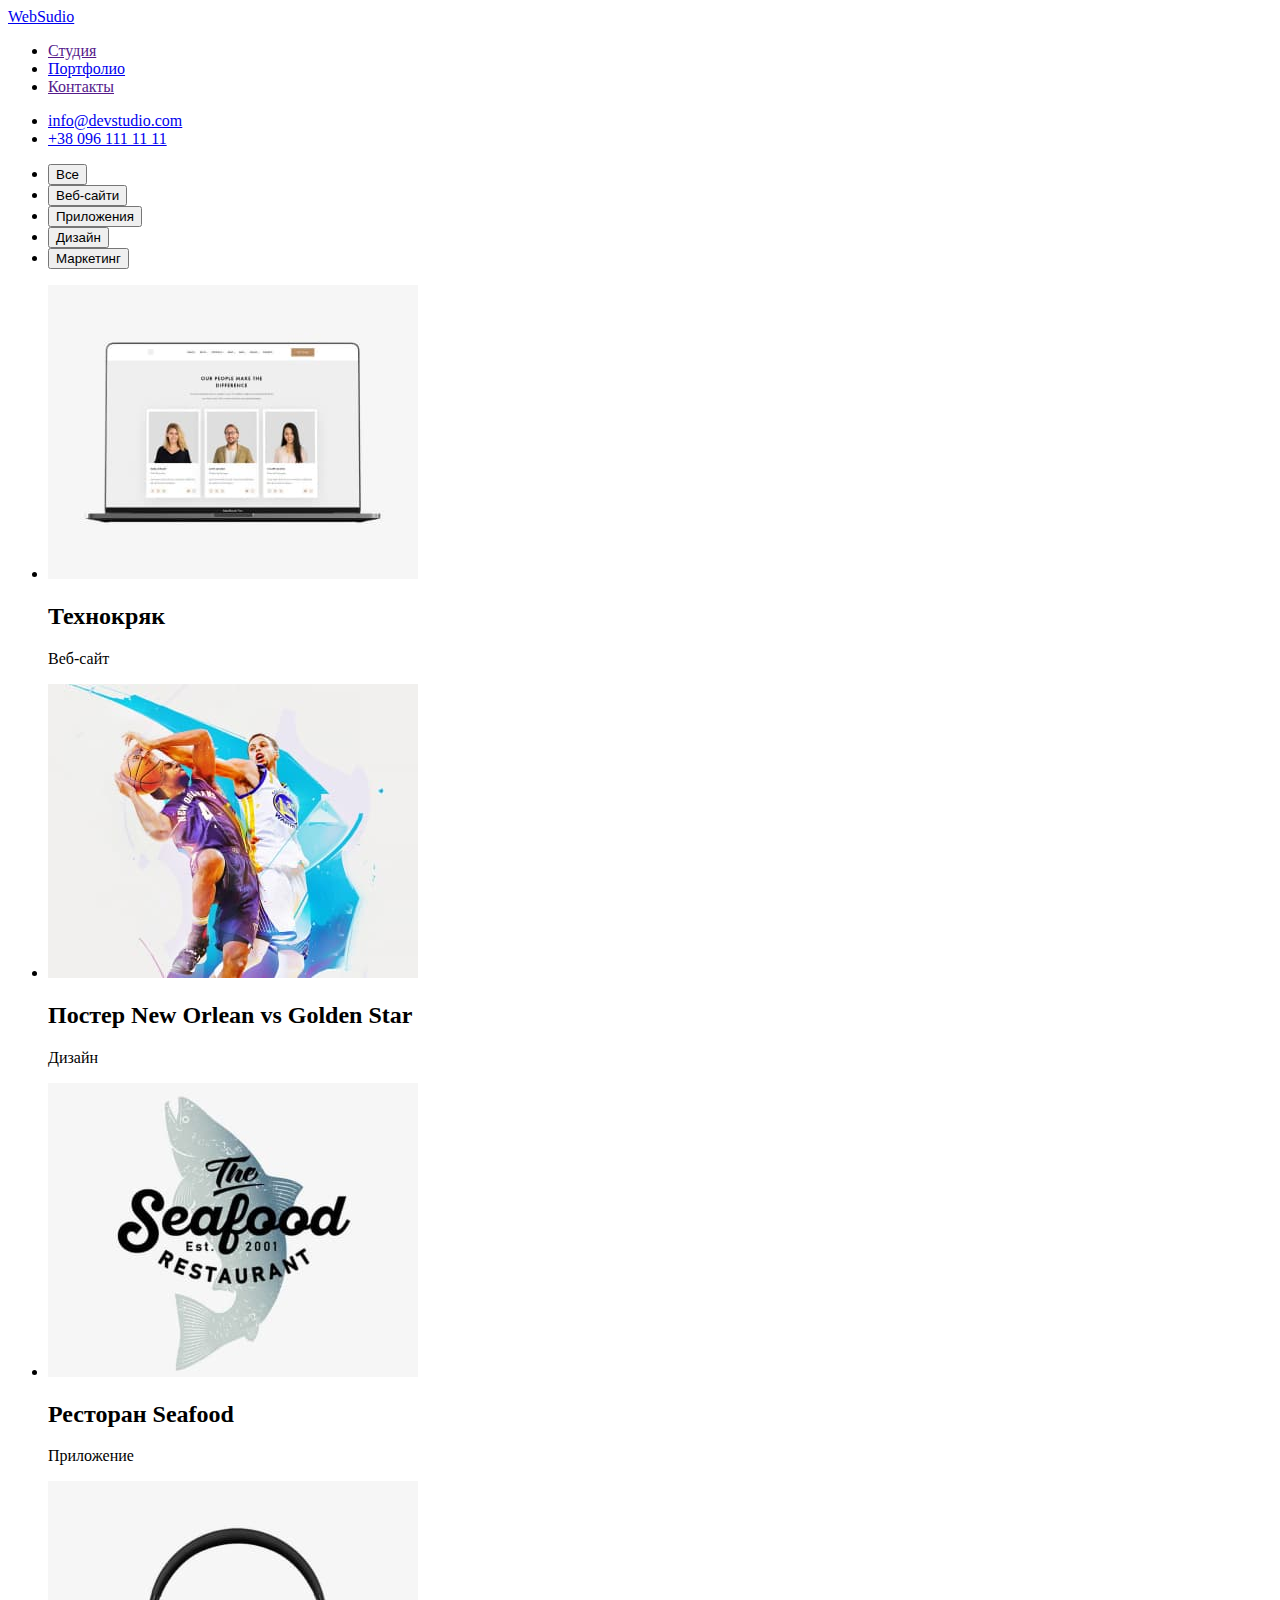
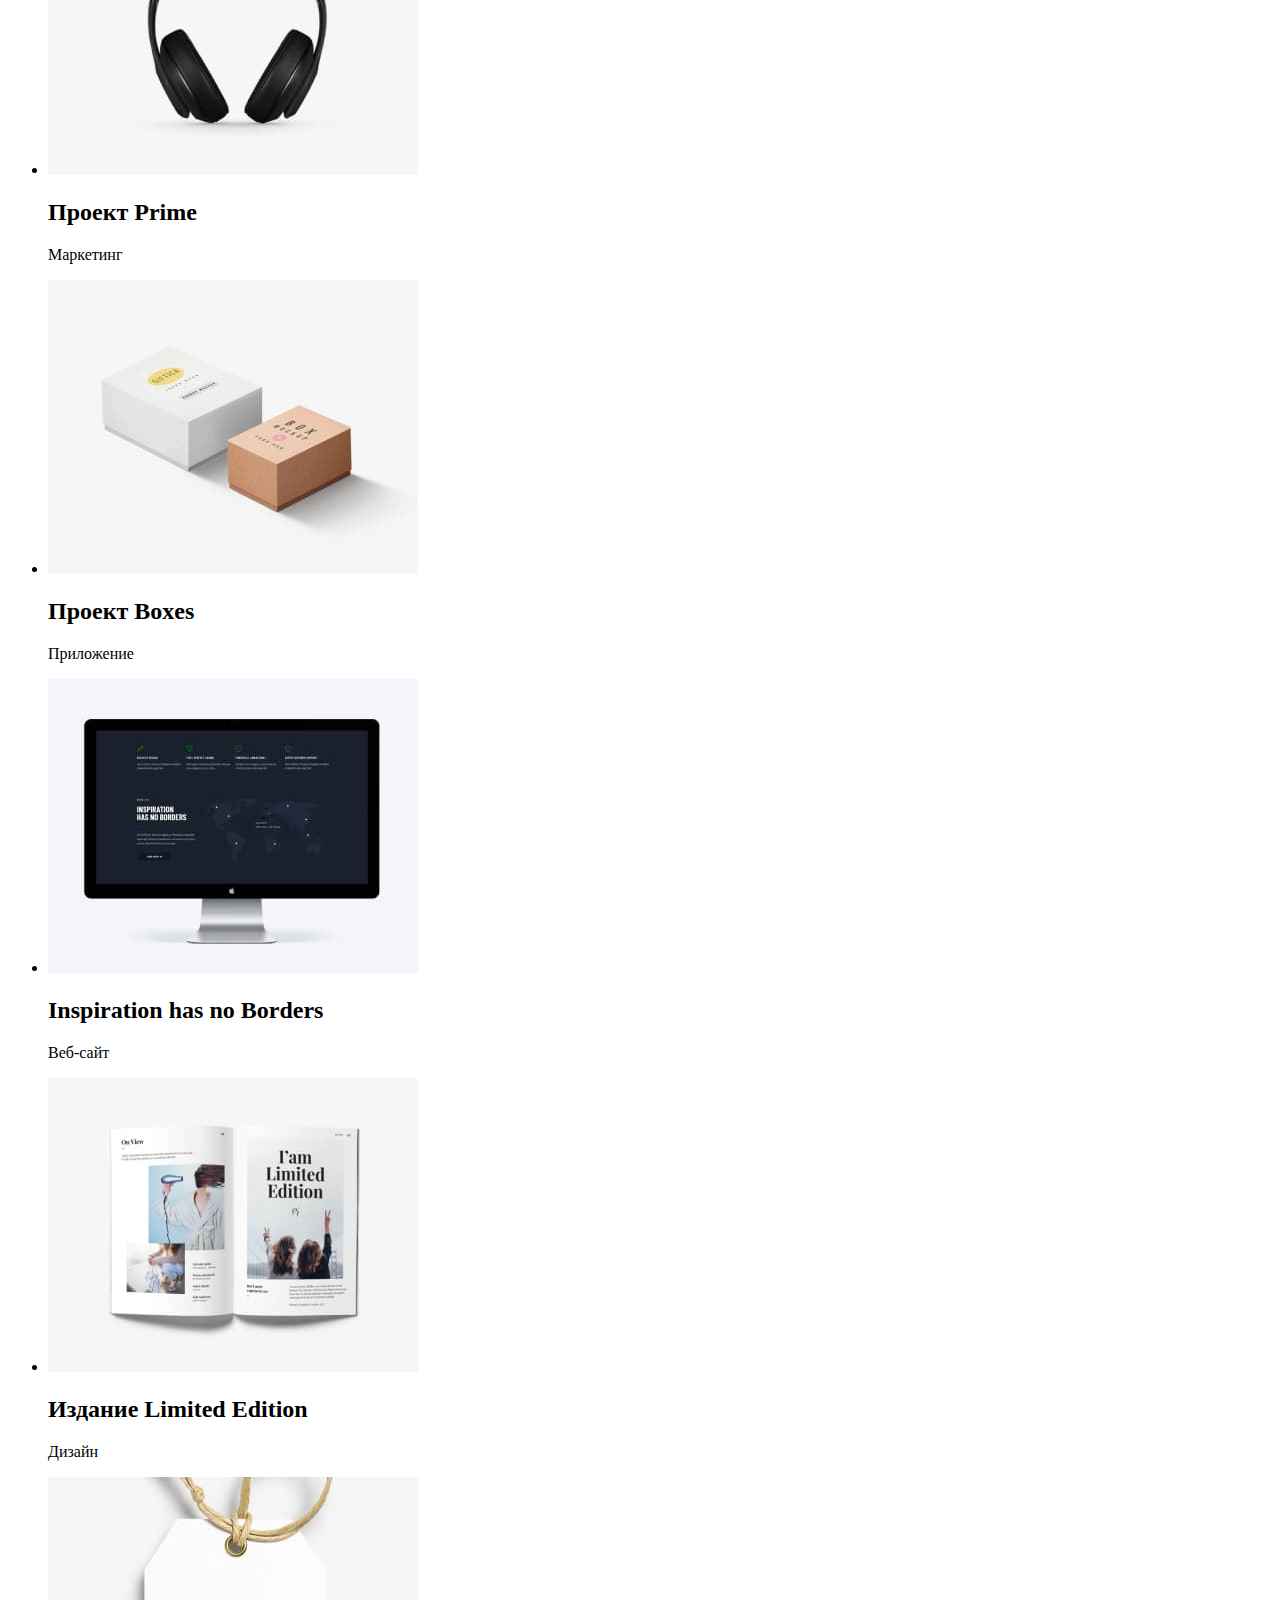
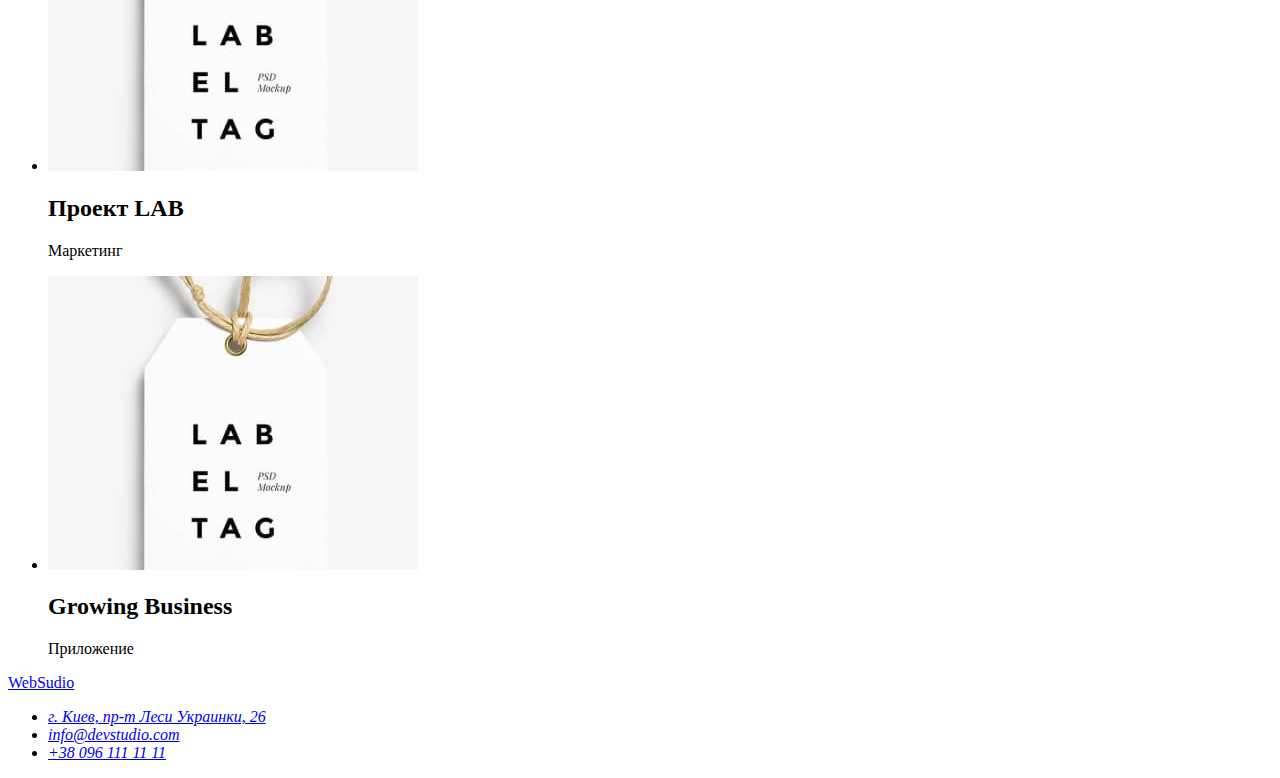
==== portfolio.html @ 6adf2d60 "add_portfolio" ====
<!DOCTYPE html>
<html lang="ru">

<head>
    <meta charset="UTF-8">
    <meta http-equiv="X-UA-Compatible" content="IE=edge">
    <meta name="viewport" content="width=device-width, initial-scale=1.0">
    <title>WebSudio.Портфолио</title>
    <link rel="stylesheet" href="./css/styles.css">
</head>

<body>
    <header>
        <nav>
            <a href="./index.html">WebSudio</a>
            <ul>
                <li><a href="">Студия</a></li>
                <li><a href="./portfolio.html">Портфолио</a></li>
                <li><a href="">Контакты</a></li>
            </ul>
        </nav>
        <ul>
            <li><a href="mailto:info@devstudio.com">info@devstudio.com</a></li>
            <li><a href="tel:+380961111111">+38 096 111 11 11</a></li>
        </ul>
    </header>
    <main>
        <section>
            <h1 hidden>Портфолио</h1>
            <ul>
                <Li><button type="button">Все</button></Li>
                <Li><button type="button">Веб-сайти</button></Li>
                <Li><button type="button">Приложения</button></Li>
                <Li><button type="button">Дизайн</button></Li>
                <li><button type="button">Маркетинг</button></li>
            </ul>
            <ul>
                <li>
                    <img src="./images/img-portfolio/img1.jpg" alt="Технокряк" width="370px" height="294px">
                    <H2>Технокряк</H2>
                    <p>Веб-сайт</p>
                </li>
                <li>
                    <img src="./images/img-portfolio/img2.jpg" alt="Постер New Orlean vs Golden Star" width="370px"
                        height="294px">
                    <H2>Постер New Orlean vs Golden Star</H2>
                    <p>Дизайн</p>
                </li>
                <li>
                    <img src="./images/img-portfolio/img3.jpg" alt="Ресторан Seafood" width="370px" height="294px">
                    <H2>Ресторан Seafood</H2>
                    <p>Приложение</p>
                </li>
                <li>
                    <img src="./images/img-portfolio/img4.jpg" alt="Проект Prime" width="370px" height="294px">
                    <H2>Проект Prime</H2>
                    <p>Маркетинг</p>
                </li>
                <li>
                    <img src="./images/img-portfolio/img5.jpg" alt="Проект Boxes" width="370px" height="294px">
                    <H2>Проект Boxes</H2>
                    <p>Приложение</p>
                </li>
                <li>
                    <img src="./images/img-portfolio/img6.jpg" alt="Inspiration has no Borders" width="370px"
                        height="294px">
                    <H2>Inspiration has no Borders</H2>
                    <p>Веб-сайт</p>
                </li>
                <li>
                    <img src="./images/img-portfolio/img7.jpg" alt="Издание Limited Edition" width="370px"
                        height="294px">
                    <H2>Издание Limited Edition</H2>
                    <p>Дизайн</p>
                </li>
                <li>
                    <img src="./images/img-portfolio/img8.jpg" alt="Проект LAB" width="370px" height="294px">
                    <H2>Проект LAB</H2>
                    <p>Маркетинг</p>
                </li>
                <li>
                    <img src="./images/img-portfolio/img8.jpg" alt="Growing Business" width="370px" height="294px">
                    <H2>Growing Business</H2>
                    <p>Приложение</p>
                </li>
            </ul>
        </section>
    </main>
    <footer>
        <a href="./index.html">WebSudio</a>
        <address>
            <ul>
                <li><a href="https://www.google.com.ua/maps/place/%D0%B1%D1%83%D0%BB.+%D0%9B%D0%B5%D1%81%D0%B8+%D0%A3%D0%BA%D1%80%D0%B0%D0%B8%D0%BD%D0%BA%D0%B8,+26,+%D0%9A%D0%B8%D0%B5%D0%B2,+02000/@50.4265841,30.5361971,17z/data=!3m1!4b1!4m5!3m4!1s0x40d4cf0e033ecbe9:0x57a4dffefec77da0!8m2!3d50.4265807!4d30.5383858?hl=ru"
                        target="_blank" rel="noreferrer noopener">г.
                        Киев, пр-т Леси Украинки, 26</a></li>
                <li><a href="mailto:info@devstudio.com">info@devstudio.com</a></li>
                <li><a href="tel:+380961111111">+38 096 111 11 11</a></li>
            </ul>
        </address>
    </footer>
</body>

</html>
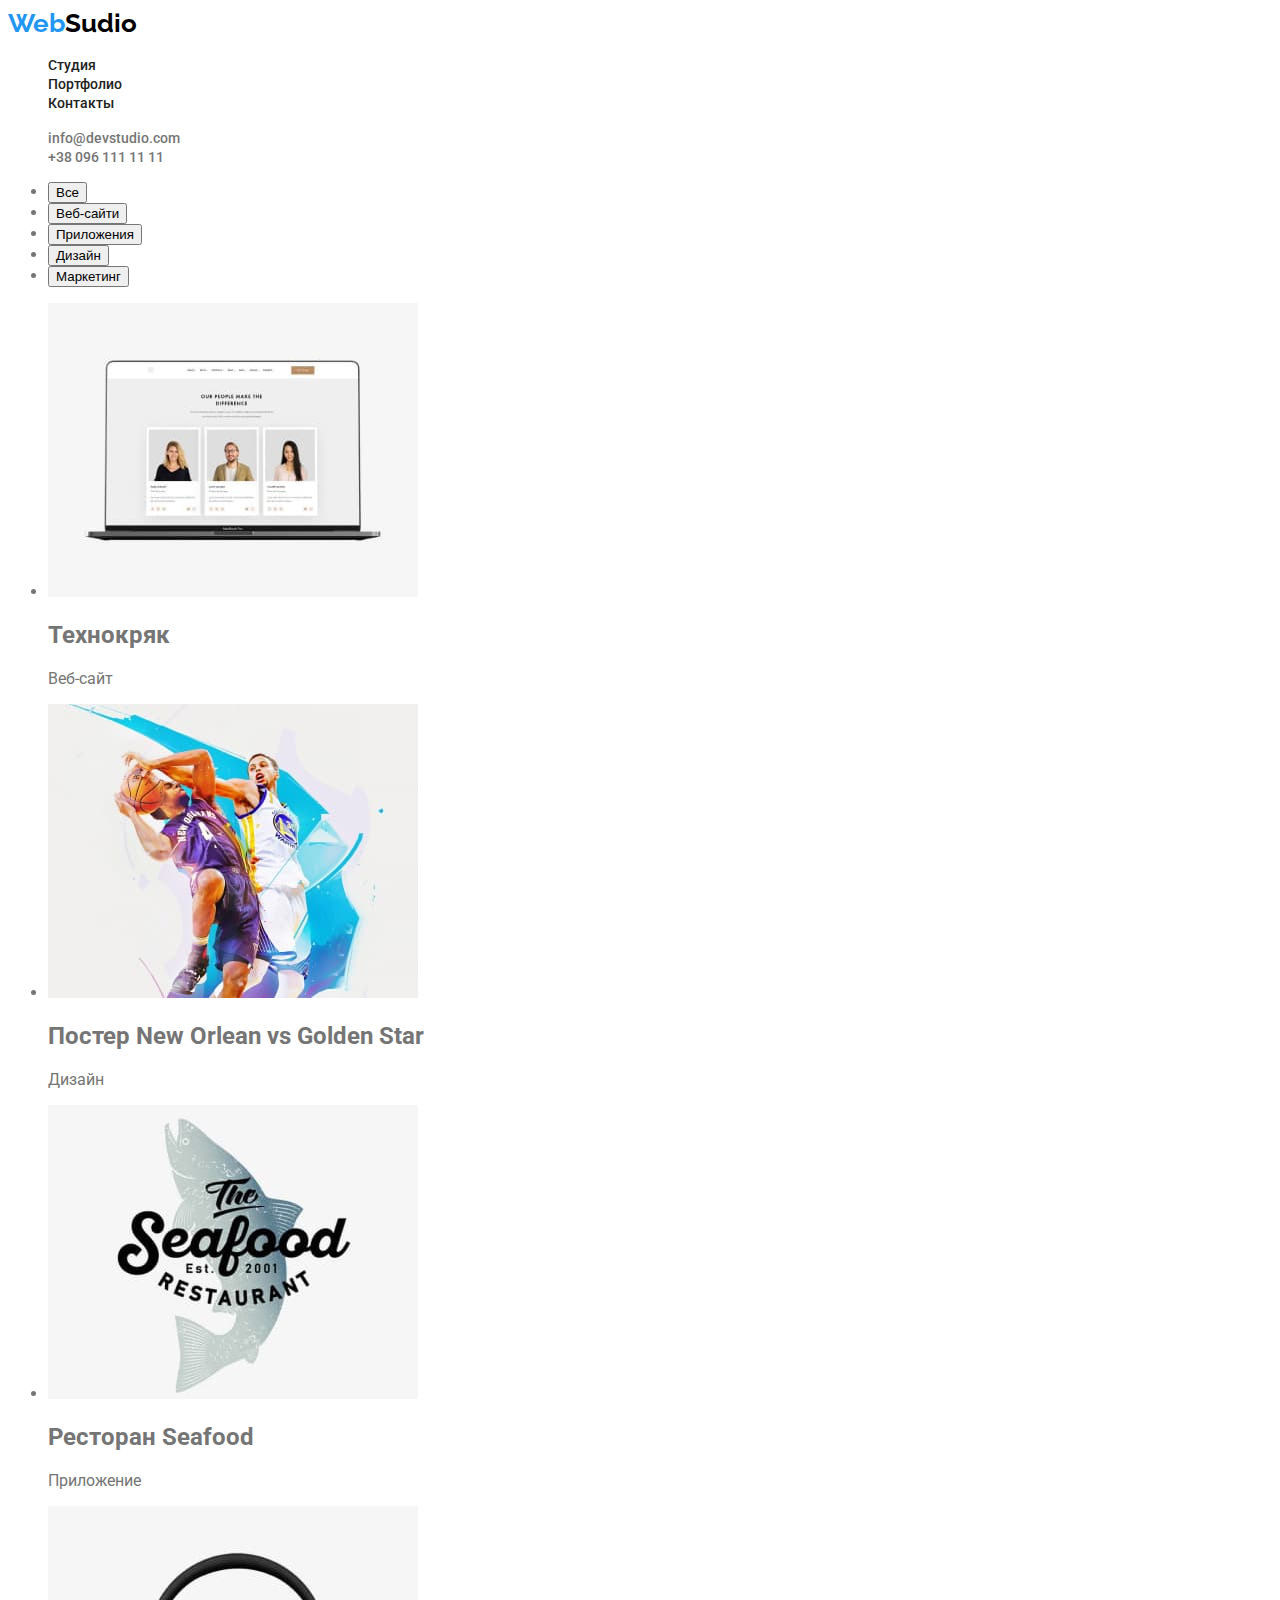
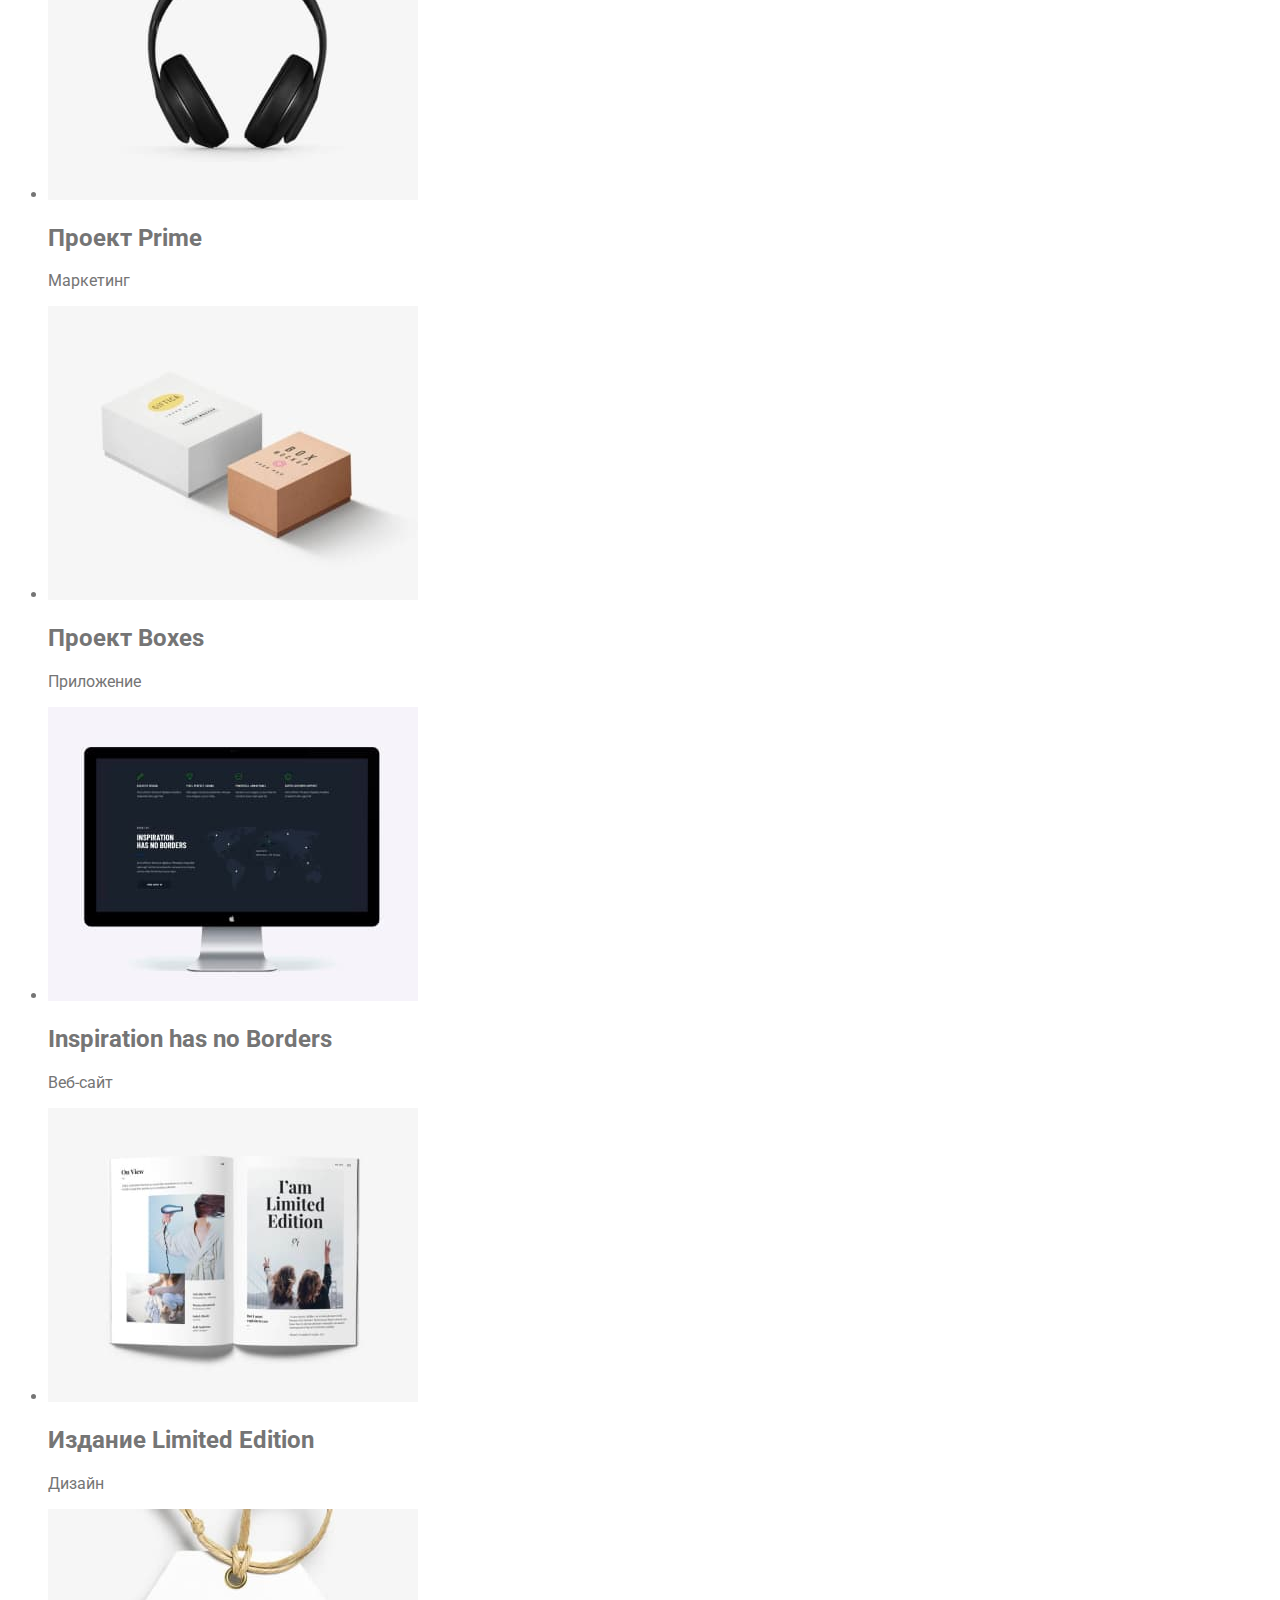
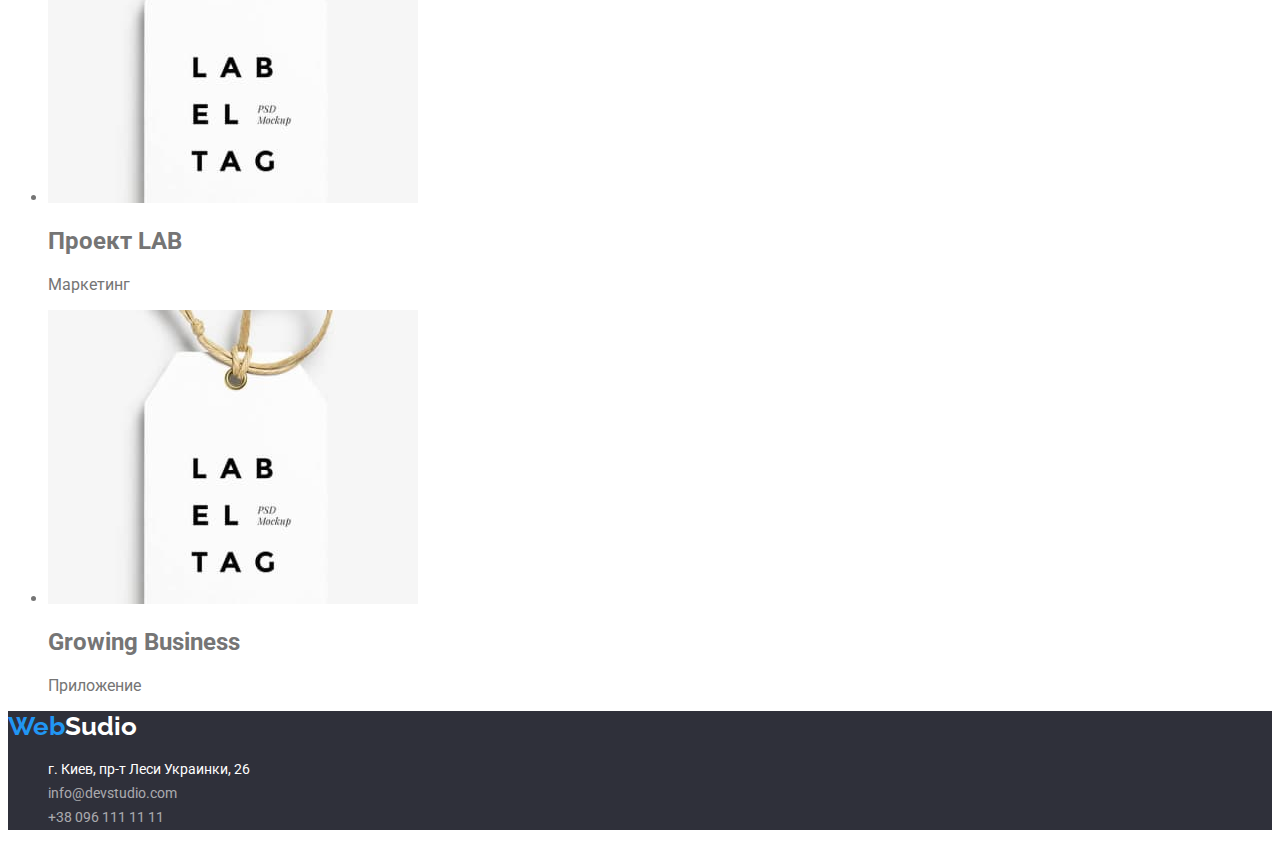
==== commit 7987103a: "indxcss" ====
--- a/portfolio.html
+++ b/portfolio.html
@@ -6,22 +6,29 @@
     <meta http-equiv="X-UA-Compatible" content="IE=edge">
     <meta name="viewport" content="width=device-width, initial-scale=1.0">
     <title>WebSudio.Портфолио</title>
+    <link rel="preconnect" href="https://fonts.googleapis.com">
+    <link rel="preconnect" href="https://fonts.gstatic.com" crossorigin>
+    <link
+        href="https://fonts.googleapis.com/css2?family=Raleway:wght@700&family=Roboto:wght@400;500;700;900&display=swap"
+        rel="stylesheet">
     <link rel="stylesheet" href="./css/styles.css">
 </head>
 
 <body>
     <header>
         <nav>
-            <a href="./index.html">WebSudio</a>
-            <ul>
-                <li><a href="">Студия</a></li>
-                <li><a href="./portfolio.html">Портфолио</a></li>
-                <li><a href="">Контакты</a></li>
+            <!--logo-->
+            <a href="./index.html" class="nav-logo"><span>Web</span>Sudio</a>
+            <!--nav-->
+            <ul class="nav-main listnone">
+                <li><a href="" class="link">Студия</a></li>
+                <li><a href="./portfolio.html" class="link">Портфолио</a></li>
+                <li><a href="" class="link">Контакты</a></li>
             </ul>
         </nav>
-        <ul>
-            <li><a href="mailto:info@devstudio.com">info@devstudio.com</a></li>
-            <li><a href="tel:+380961111111">+38 096 111 11 11</a></li>
+        <ul class="nav-adres listnone">
+            <li><a href="mailto:info@devstudio.com" class="link">info@devstudio.com</a></li>
+            <li><a href="tel:+380961111111" class="link">+38 096 111 11 11</a></li>
         </ul>
     </header>
     <main>
@@ -36,65 +43,64 @@
             </ul>
             <ul>
                 <li>
-                    <img src="./images/img-portfolio/img1.jpg" alt="Технокряк" width="370px" height="294px">
+                    <img src="./images/img-portfolio/img1.jpg" alt="Технокряк" width="370" height="294">
                     <H2>Технокряк</H2>
                     <p>Веб-сайт</p>
                 </li>
                 <li>
-                    <img src="./images/img-portfolio/img2.jpg" alt="Постер New Orlean vs Golden Star" width="370px"
-                        height="294px">
+                    <img src="./images/img-portfolio/img2.jpg" alt="Постер New Orlean vs Golden Star" width="370"
+                        height="294">
                     <H2>Постер New Orlean vs Golden Star</H2>
                     <p>Дизайн</p>
                 </li>
                 <li>
-                    <img src="./images/img-portfolio/img3.jpg" alt="Ресторан Seafood" width="370px" height="294px">
+                    <img src="./images/img-portfolio/img3.jpg" alt="Ресторан Seafood" width="370" height="294">
                     <H2>Ресторан Seafood</H2>
                     <p>Приложение</p>
                 </li>
                 <li>
-                    <img src="./images/img-portfolio/img4.jpg" alt="Проект Prime" width="370px" height="294px">
+                    <img src="./images/img-portfolio/img4.jpg" alt="Проект Prime" width="370" height="294">
                     <H2>Проект Prime</H2>
                     <p>Маркетинг</p>
                 </li>
                 <li>
-                    <img src="./images/img-portfolio/img5.jpg" alt="Проект Boxes" width="370px" height="294px">
+                    <img src="./images/img-portfolio/img5.jpg" alt="Проект Boxes" width="370" height="294">
                     <H2>Проект Boxes</H2>
                     <p>Приложение</p>
                 </li>
                 <li>
-                    <img src="./images/img-portfolio/img6.jpg" alt="Inspiration has no Borders" width="370px"
-                        height="294px">
+                    <img src="./images/img-portfolio/img6.jpg" alt="Inspiration has no Borders" width="370"
+                        height="294">
                     <H2>Inspiration has no Borders</H2>
                     <p>Веб-сайт</p>
                 </li>
                 <li>
-                    <img src="./images/img-portfolio/img7.jpg" alt="Издание Limited Edition" width="370px"
-                        height="294px">
+                    <img src="./images/img-portfolio/img7.jpg" alt="Издание Limited Edition" width="370" height="294">
                     <H2>Издание Limited Edition</H2>
                     <p>Дизайн</p>
                 </li>
                 <li>
-                    <img src="./images/img-portfolio/img8.jpg" alt="Проект LAB" width="370px" height="294px">
+                    <img src="./images/img-portfolio/img8.jpg" alt="Проект LAB" width="370" height="294">
                     <H2>Проект LAB</H2>
                     <p>Маркетинг</p>
                 </li>
                 <li>
-                    <img src="./images/img-portfolio/img8.jpg" alt="Growing Business" width="370px" height="294px">
+                    <img src="./images/img-portfolio/img8.jpg" alt="Growing Business" width="370" height="294">
                     <H2>Growing Business</H2>
                     <p>Приложение</p>
                 </li>
             </ul>
         </section>
     </main>
-    <footer>
-        <a href="./index.html">WebSudio</a>
+    <footer class="sitefooter">
+        <a href="./index.html" class="sitefooter-logo"><span>Web</span>Sudio</a>
         <address>
-            <ul>
+            <ul class="listnone">
                 <li><a href="https://www.google.com.ua/maps/place/%D0%B1%D1%83%D0%BB.+%D0%9B%D0%B5%D1%81%D0%B8+%D0%A3%D0%BA%D1%80%D0%B0%D0%B8%D0%BD%D0%BA%D0%B8,+26,+%D0%9A%D0%B8%D0%B5%D0%B2,+02000/@50.4265841,30.5361971,17z/data=!3m1!4b1!4m5!3m4!1s0x40d4cf0e033ecbe9:0x57a4dffefec77da0!8m2!3d50.4265807!4d30.5383858?hl=ru"
-                        target="_blank" rel="noreferrer noopener">г.
+                        class="footer-adr" target="_blank" rel="noreferrer noopener">г.
                         Киев, пр-т Леси Украинки, 26</a></li>
-                <li><a href="mailto:info@devstudio.com">info@devstudio.com</a></li>
-                <li><a href="tel:+380961111111">+38 096 111 11 11</a></li>
+                <li><a href="mailto:info@devstudio.com" class="footer-link">info@devstudio.com</a></li>
+                <li><a href="tel:+380961111111" class="footer-link">+38 096 111 11 11</a></li>
             </ul>
         </address>
     </footer>
--- a/css/styles.css
+++ b/css/styles.css
@@ -0,0 +1,162 @@
+/*  Google fonts
+    font-family: 'Raleway',
+    sans-serif;
+
+    font-family: 'Roboto',
+    sans-serif;
+*/
+
+/* Main colors*/
+:root{
+    --brandblack: #000000;
+    --blacknav: #212121;
+    --brandblue:#2196F3;
+    --brandgray: #757575;
+    --brandwhite:#FFFFFF;
+    --whiteop:rgba(255, 255, 255, 0.6);
+    --dbgcolorblack:#2F303A;
+    --dbgcolorgray:#F5F4FA;
+}
+
+body {
+    font-family: Roboto, sans-serif;
+    color: var(--brandgray);
+    font-weight: 400;
+}
+/*all list decoration*/
+.listnone{
+    list-style: none;
+}
+/*site section h2 decoration*/
+.section-h {
+    font-weight: 700;
+    font-size: 36px;
+    line-height: 1.17;
+    text-align: center;
+    color: var(--blacknav);
+}
+/*Logo*/
+.nav-logo{
+    font-family: Raleway, sans-serif;
+    font-weight: 700;
+    color: var(--brandblack);
+    text-decoration: none;
+    font-size: 26px;
+    line-height: 1.2;
+}
+
+.nav-logo span{
+    color:var(--brandblue)
+}
+
+/*nav*/
+.nav-main,
+.nav-adres {
+    font-weight: 500;
+}
+
+.nav-main .link{
+    text-decoration: none;
+    color: var(--blacknav);
+    font-size: 14px;
+    line-height: 1.15;
+    
+}
+
+.nav-adres .link{
+    text-decoration: none;
+    color: var(--brandgray);
+    font-size: 14px;
+    line-height: 1.15;
+    
+}
+
+.nav-main link:hover, .nav-adres link:hover,
+.nav-main link:focus, .nav-adres link:focus{
+    color: var(--brandblue);
+}
+/*hero*/
+.hero{
+    color:var(--brandwhite);
+    background-color: var(--dbgcolorblack);
+    font-weight: 900;
+    font-size: 44px;
+    line-height: 1.36;
+    text-align: center;
+    text-transform: uppercase;
+}
+.hero-button{
+    cursor: pointer;
+    background: var(--brandblue);
+    color: var(--brandwhite);
+    font-weight: 700;
+    font-size: 16px;
+    line-height: 1.875;
+}
+/*principles*/
+.principles-h{
+    color: var(--blacknav);
+    font-weight: 700;
+    font-size: 14px;
+    line-height: 1.14;
+    text-transform: uppercase;
+}
+.principles-deskrp{
+    font-size: 14px;
+    line-height: 2;
+}
+/*specialization*/
+
+/*tem*/
+.team{
+   background-color: var(--dbgcolorgray);
+}
+
+.team-name{
+    font-weight: 500;
+    font-size: 16px;
+    line-height: 1.188;
+    text-align: center;
+    color: var(--blacknav);
+}
+.team-deskrp{
+    font-weight: 400;
+    font-size: 16px;
+    line-height: 1.188;
+    text-align: center;
+}
+
+/*sitefooter*/
+.sitefooter{
+    background-color: var(--dbgcolorblack);
+}
+
+/*footer logo*/
+.sitefooter-logo{
+font-family: Raleway, sans-serif;
+font-weight: 700;
+color: var(--brandwhite);
+text-decoration: none;
+font-size: 26px;
+line-height: 1.2;
+}
+
+.sitefooter-logo span {
+    color: var(--brandblue)
+}
+
+.footer-adr{
+text-decoration: none;
+font-style: normal;
+font-size: 14px;
+line-height: 1.714;
+color: var(--brandwhite);
+}
+
+.footer-link{
+text-decoration: none;
+font-style: normal;
+font-size: 14px;
+line-height: 1.714;
+color:var(--whiteop)
+}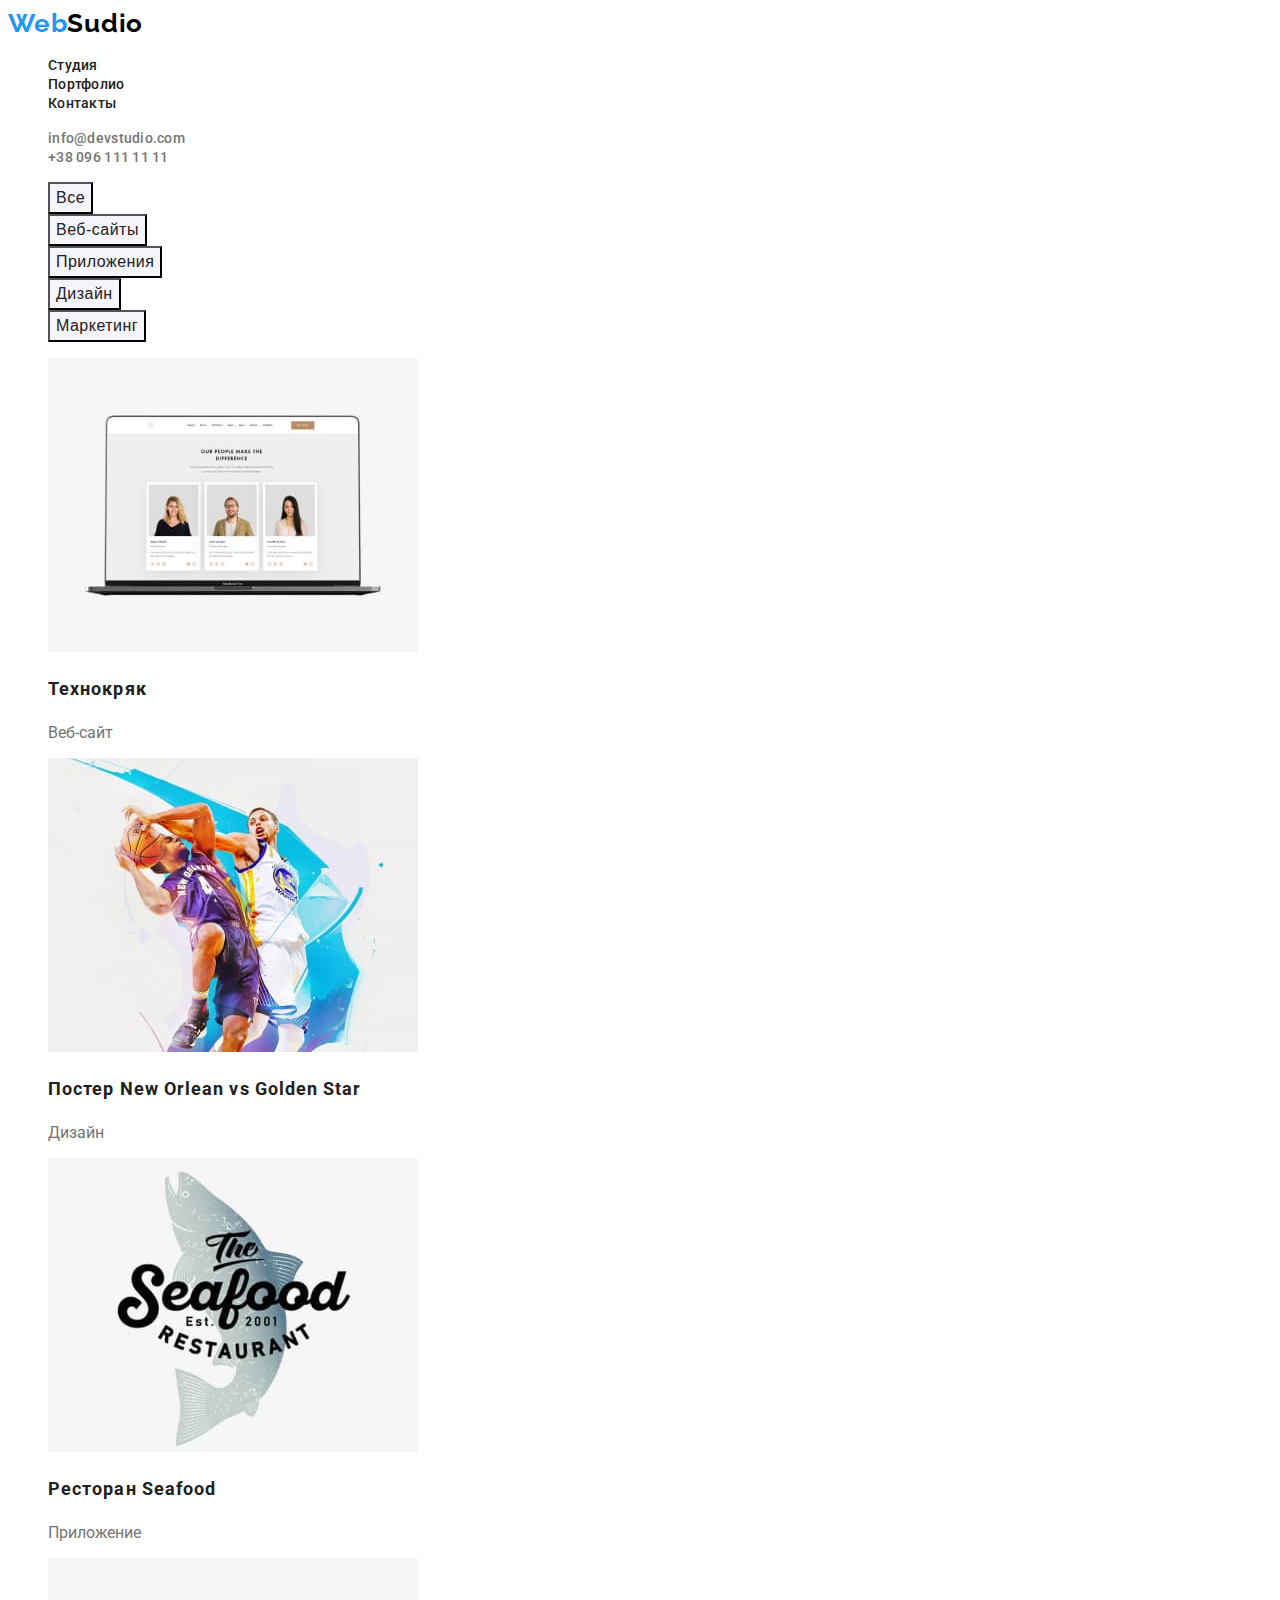
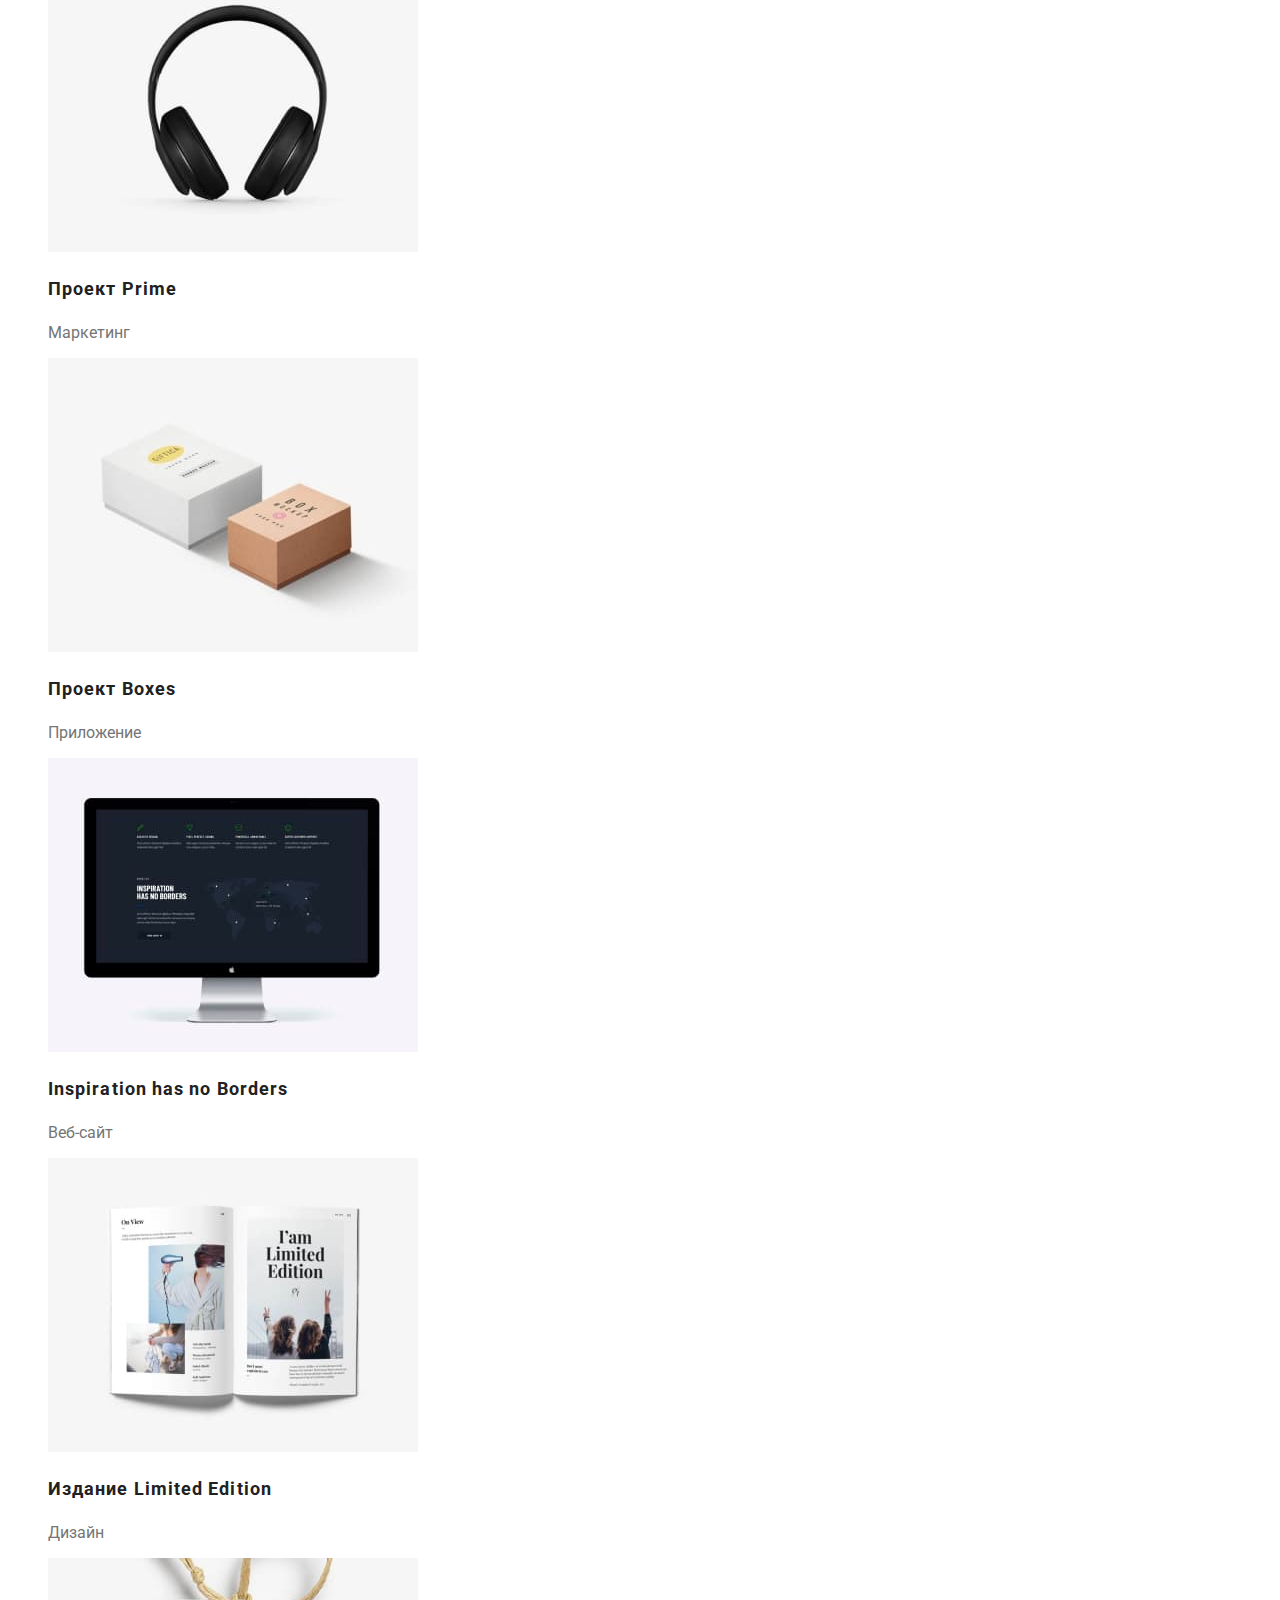
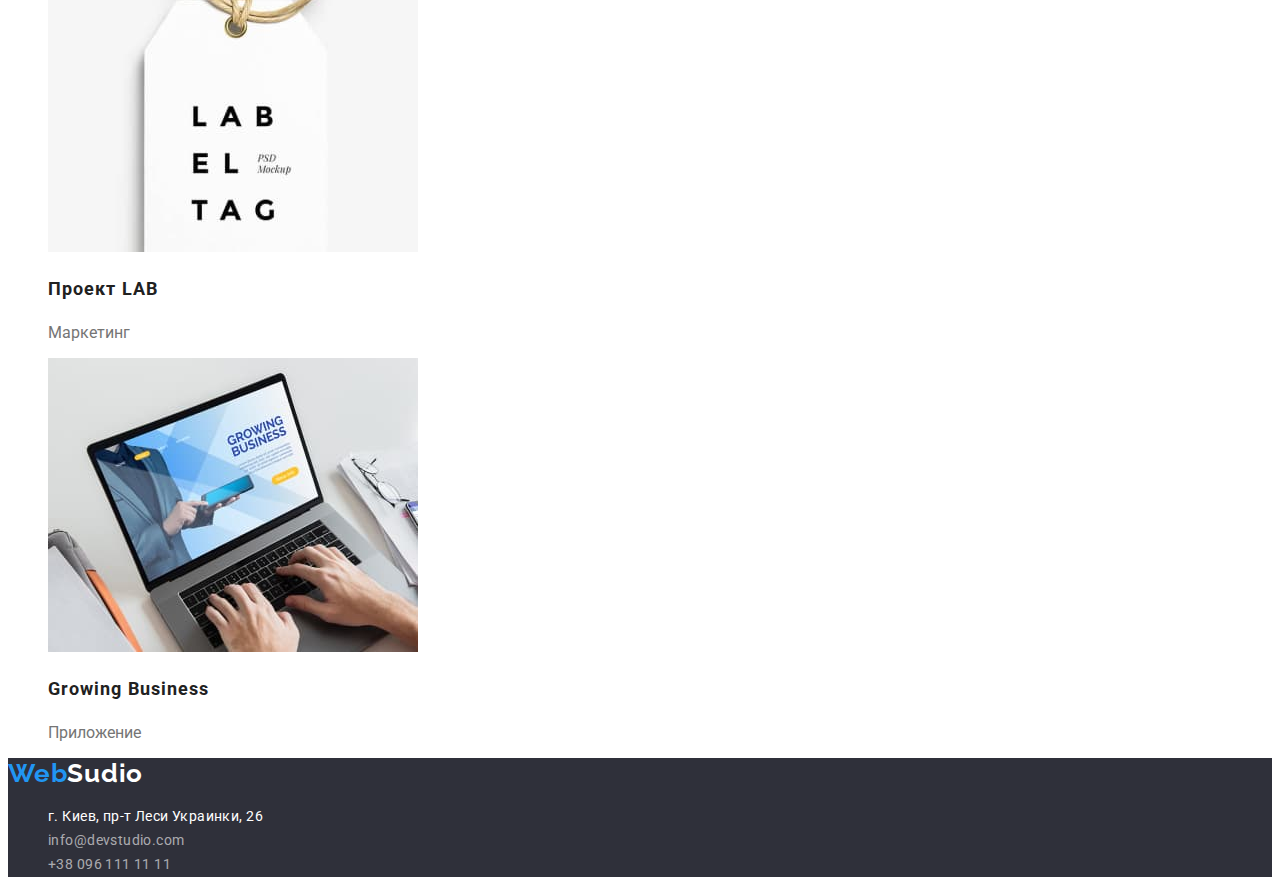
==== commit 2b269717: "finish1" ====
--- a/portfolio.html
+++ b/portfolio.html
@@ -32,16 +32,16 @@
         </ul>
     </header>
     <main>
-        <section>
+        <section class="portfolio">
             <h1 hidden>Портфолио</h1>
-            <ul>
-                <Li><button type="button">Все</button></Li>
-                <Li><button type="button">Веб-сайти</button></Li>
-                <Li><button type="button">Приложения</button></Li>
-                <Li><button type="button">Дизайн</button></Li>
-                <li><button type="button">Маркетинг</button></li>
+            <ul class="listnone">
+                <Li><button type="button" class="portfolio-button">Все</button></Li>
+                <Li><button type="button" class="portfolio-button">Веб-сайты</button></Li>
+                <Li><button type="button" class="portfolio-button">Приложения</button></Li>
+                <Li><button type="button" class="portfolio-button">Дизайн</button></Li>
+                <li><button type="button" class="portfolio-button">Маркетинг</button></li>
             </ul>
-            <ul>
+            <ul class="listnone">
                 <li>
                     <img src="./images/img-portfolio/img1.jpg" alt="Технокряк" width="370" height="294">
                     <H2>Технокряк</H2>
@@ -85,7 +85,7 @@
                     <p>Маркетинг</p>
                 </li>
                 <li>
-                    <img src="./images/img-portfolio/img8.jpg" alt="Growing Business" width="370" height="294">
+                    <img src="./images/img-portfolio/img9.jpg" alt="Growing Business" width="370" height="294">
                     <H2>Growing Business</H2>
                     <p>Приложение</p>
                 </li>
--- a/css/styles.css
+++ b/css/styles.css
@@ -34,6 +34,7 @@
     line-height: 1.17;
     text-align: center;
     color: var(--blacknav);
+    letter-spacing: 0.03em;
 }
 /*Logo*/
 .nav-logo{
@@ -43,6 +44,7 @@
     text-decoration: none;
     font-size: 26px;
     line-height: 1.2;
+    letter-spacing: 0.03em;
 }
 
 .nav-logo span{
@@ -60,7 +62,7 @@
     color: var(--blacknav);
     font-size: 14px;
     line-height: 1.15;
-    
+    letter-spacing: 0.02em;
 }
 
 .nav-adres .link{
@@ -68,11 +70,11 @@
     color: var(--brandgray);
     font-size: 14px;
     line-height: 1.15;
-    
-}
-
-.nav-main link:hover, .nav-adres link:hover,
-.nav-main link:focus, .nav-adres link:focus{
+    letter-spacing: 0.02em;
+}
+
+.nav-main .link:hover, .nav-adres .link:hover,
+.nav-main .link:focus, .nav-adres .link:focus{
     color: var(--brandblue);
 }
 /*hero*/
@@ -84,6 +86,7 @@
     line-height: 1.36;
     text-align: center;
     text-transform: uppercase;
+    letter-spacing: 0.06em;
 }
 .hero-button{
     cursor: pointer;
@@ -92,6 +95,7 @@
     font-weight: 700;
     font-size: 16px;
     line-height: 1.875;
+    letter-spacing: 0.06em;
 }
 /*principles*/
 .principles-h{
@@ -100,10 +104,12 @@
     font-size: 14px;
     line-height: 1.14;
     text-transform: uppercase;
+    letter-spacing: 0.03em;
 }
 .principles-deskrp{
     font-size: 14px;
     line-height: 2;
+    letter-spacing: 0.03em;
 }
 /*specialization*/
 
@@ -118,16 +124,53 @@
     line-height: 1.188;
     text-align: center;
     color: var(--blacknav);
+    letter-spacing: 0.03em;
 }
 .team-deskrp{
     font-weight: 400;
     font-size: 16px;
     line-height: 1.188;
     text-align: center;
-}
+    letter-spacing: 0.03em;
+}
+
+
+
+/*portfolio*/
+.portfolio-button {
+    cursor: pointer;
+    font-weight: 500;
+    font-size: 16px;
+    line-height: 1.625;
+    text-align: center;
+    color: var(--blacknav);
+    background: var(--dbgcolorgray);
+    letter-spacing: 0.03em;
+}
+
+.portfolio-button:hover,
+.portfolio-button:focus {
+    color: var(--brandwhite);
+    background: var(--brandblue);
+}
+
+.portfolio h2{
+    font-weight: 700;
+    font-size: 18px;
+    line-height: 2;
+    color: #212121;
+    letter-spacing: 0.06em;
+}
+
+portfolio p {
+    font-size: 16px;
+    line-height: 1.875;
+    letter-spacing: 0.03em;
+}
+
 
 /*sitefooter*/
-.sitefooter{
+.sitefooter {
     background-color: var(--dbgcolorblack);
 }
 
@@ -139,24 +182,33 @@
 text-decoration: none;
 font-size: 26px;
 line-height: 1.2;
+letter-spacing: 0.03em;
 }
 
 .sitefooter-logo span {
-    color: var(--brandblue)
-}
-
+    color: var(--brandblue);
+}
+
+/*footer adress*/
 .footer-adr{
 text-decoration: none;
 font-style: normal;
 font-size: 14px;
 line-height: 1.714;
 color: var(--brandwhite);
-}
-
+letter-spacing: 0.03em
+}
+/*footer links*/
 .footer-link{
 text-decoration: none;
 font-style: normal;
 font-size: 14px;
 line-height: 1.714;
-color:var(--whiteop)
+color:var(--whiteop);
+letter-spacing: 0.03em
+}
+
+.footer-adr:hover, .footer-adr:focus,
+.footer-link:hover, .footer-link:focus{
+    color:var(--brandblue);
 }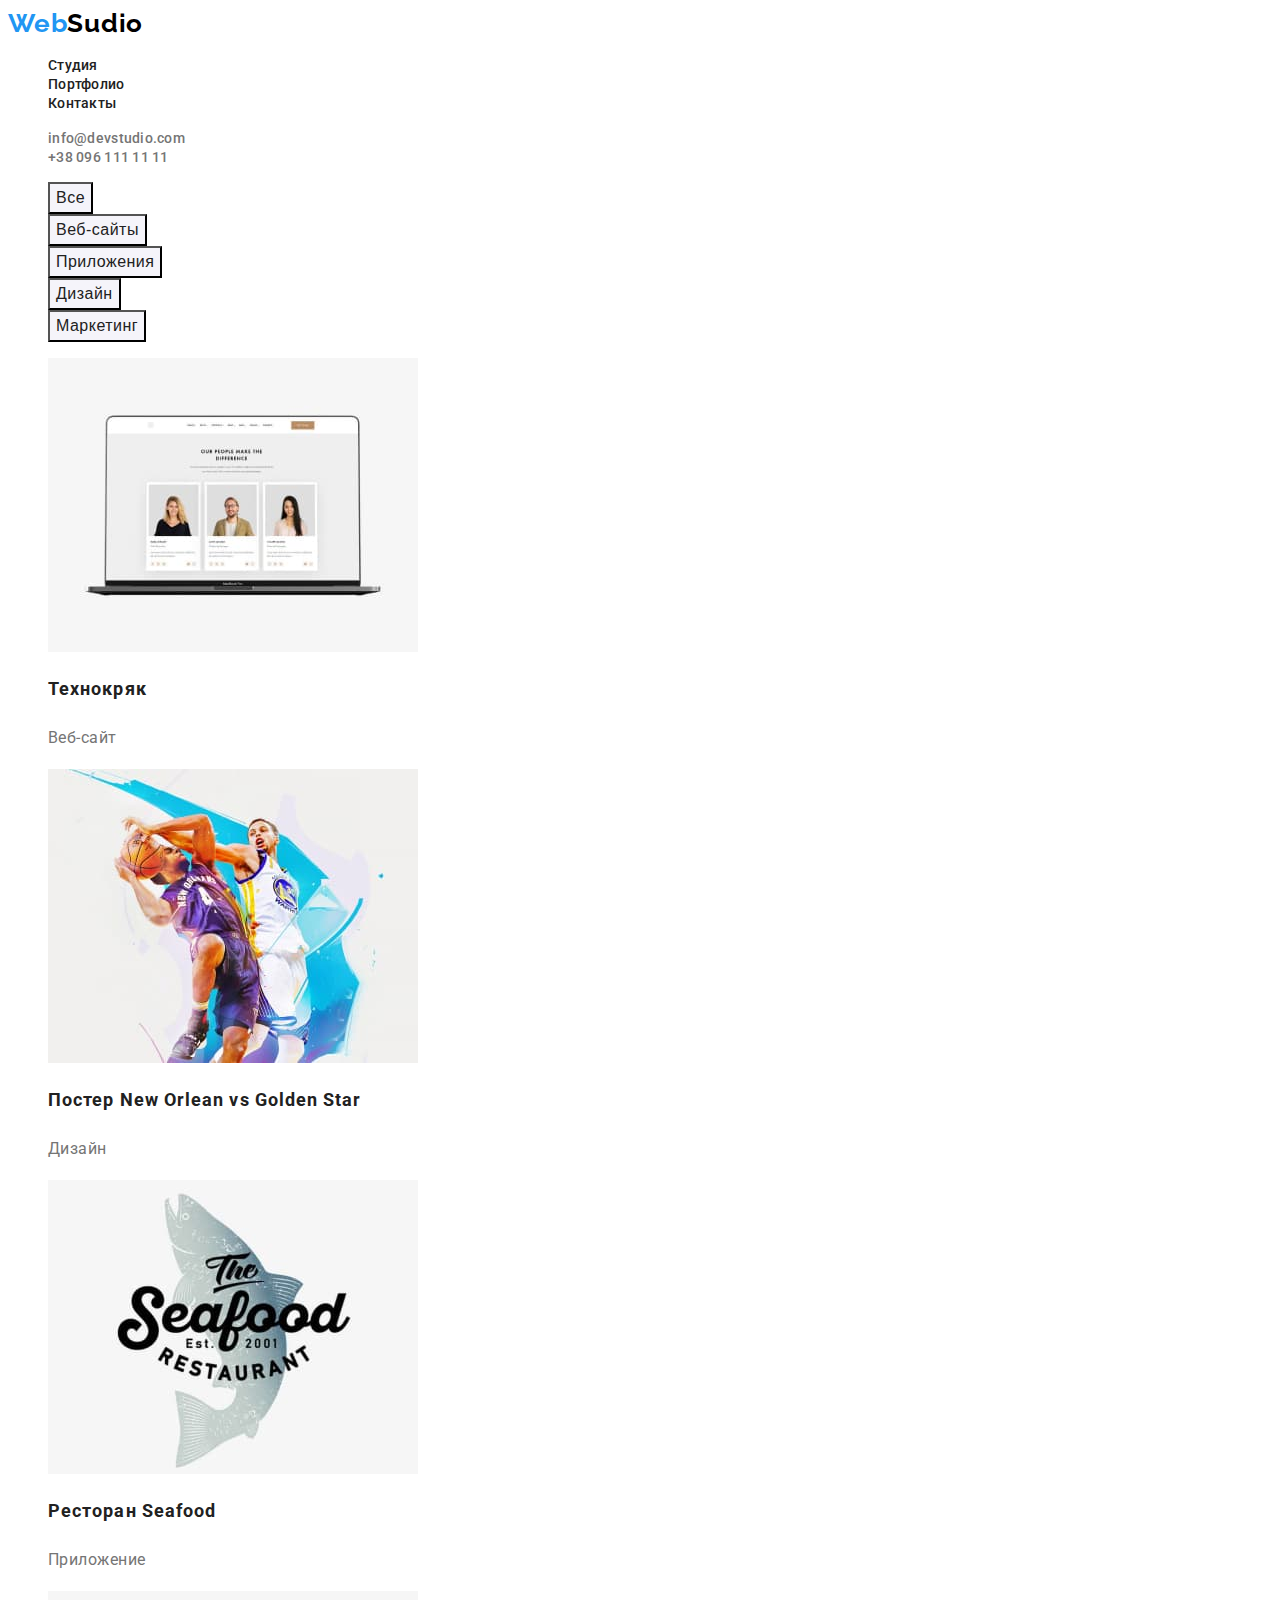
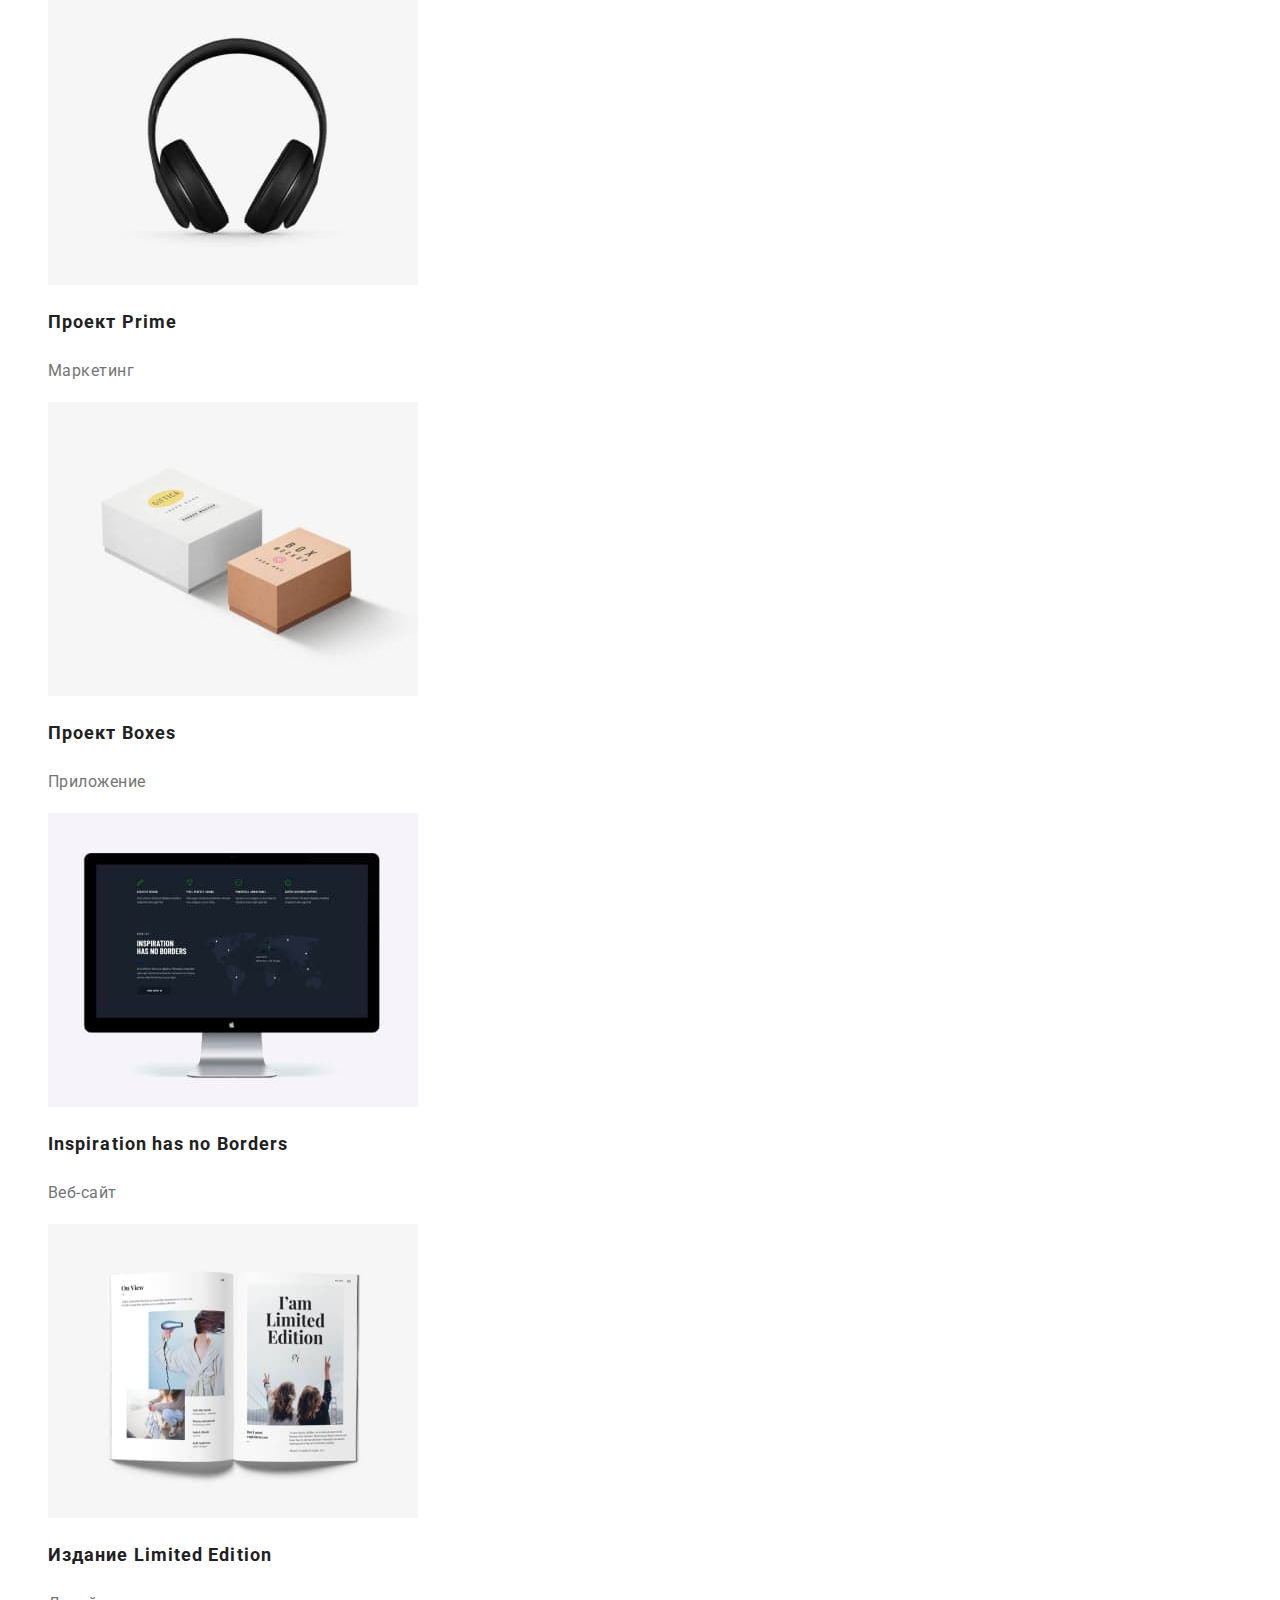
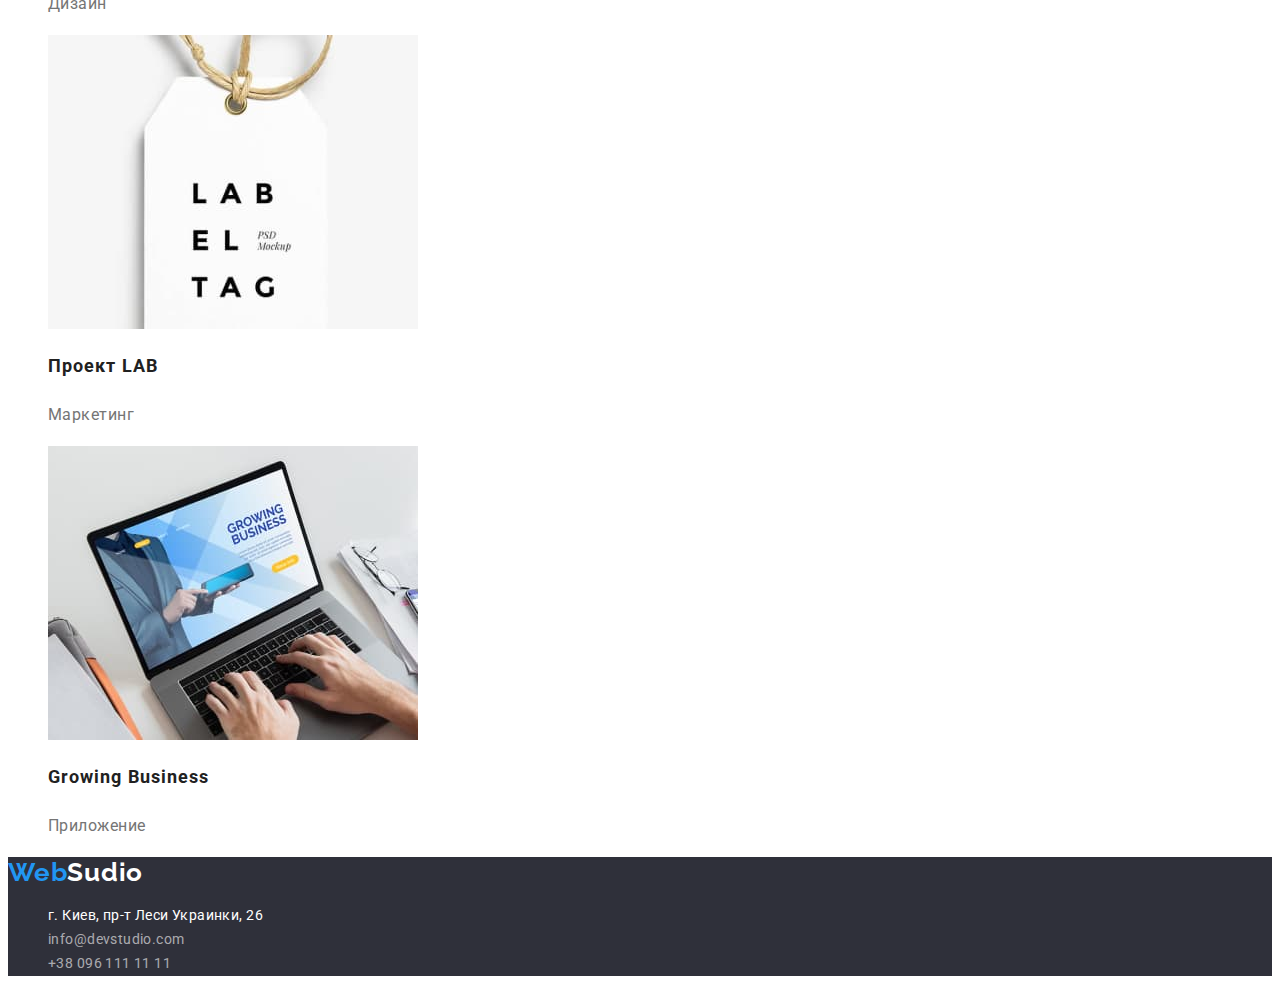
==== commit a21bde53: "finish" ====
--- a/portfolio.html
+++ b/portfolio.html
@@ -33,7 +33,7 @@
     </header>
     <main>
         <section class="portfolio">
-            <h1 hidden>Портфолио</h1>
+            <h1>Портфолио</h1>
             <ul class="listnone">
                 <Li><button type="button" class="portfolio-button">Все</button></Li>
                 <Li><button type="button" class="portfolio-button">Веб-сайты</button></Li>
--- a/css/styles.css
+++ b/css/styles.css
@@ -3,8 +3,7 @@
     sans-serif;
 
     font-family: 'Roboto',
-    sans-serif;
-*/
+    sans-serif;*/
 
 /* Main colors*/
 :root{
@@ -98,6 +97,10 @@
     letter-spacing: 0.06em;
 }
 /*principles*/
+.principles h2{
+    display: none;
+}
+
 .principles-h{
     color: var(--blacknav);
     font-weight: 700;
@@ -137,6 +140,10 @@
 
 
 /*portfolio*/
+.portfolio h1{
+    display: none;
+} 
+
 .portfolio-button {
     cursor: pointer;
     font-weight: 500;
@@ -154,15 +161,18 @@
     background: var(--brandblue);
 }
 
+
+
 .portfolio h2{
     font-weight: 700;
     font-size: 18px;
     line-height: 2;
     color: #212121;
     letter-spacing: 0.06em;
-}
-
-portfolio p {
+    
+}
+
+.portfolio p{
     font-size: 16px;
     line-height: 1.875;
     letter-spacing: 0.03em;
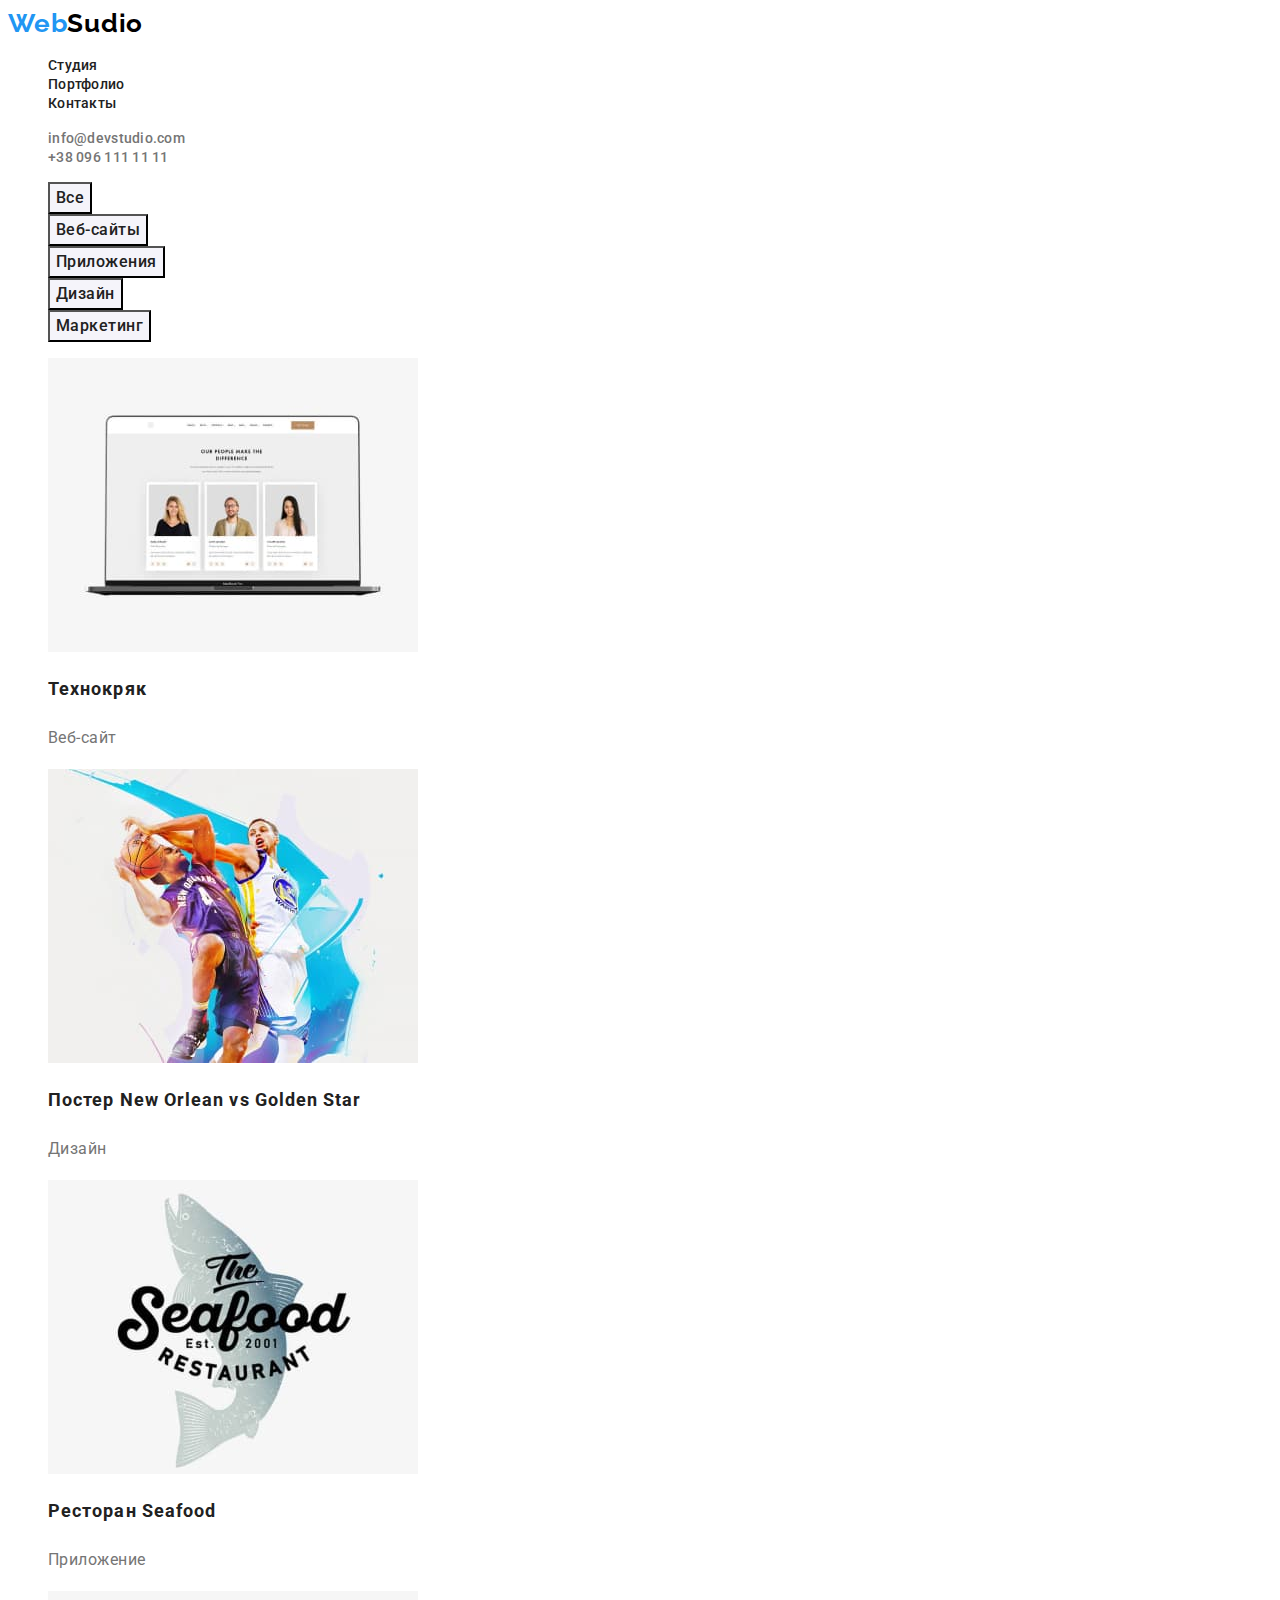
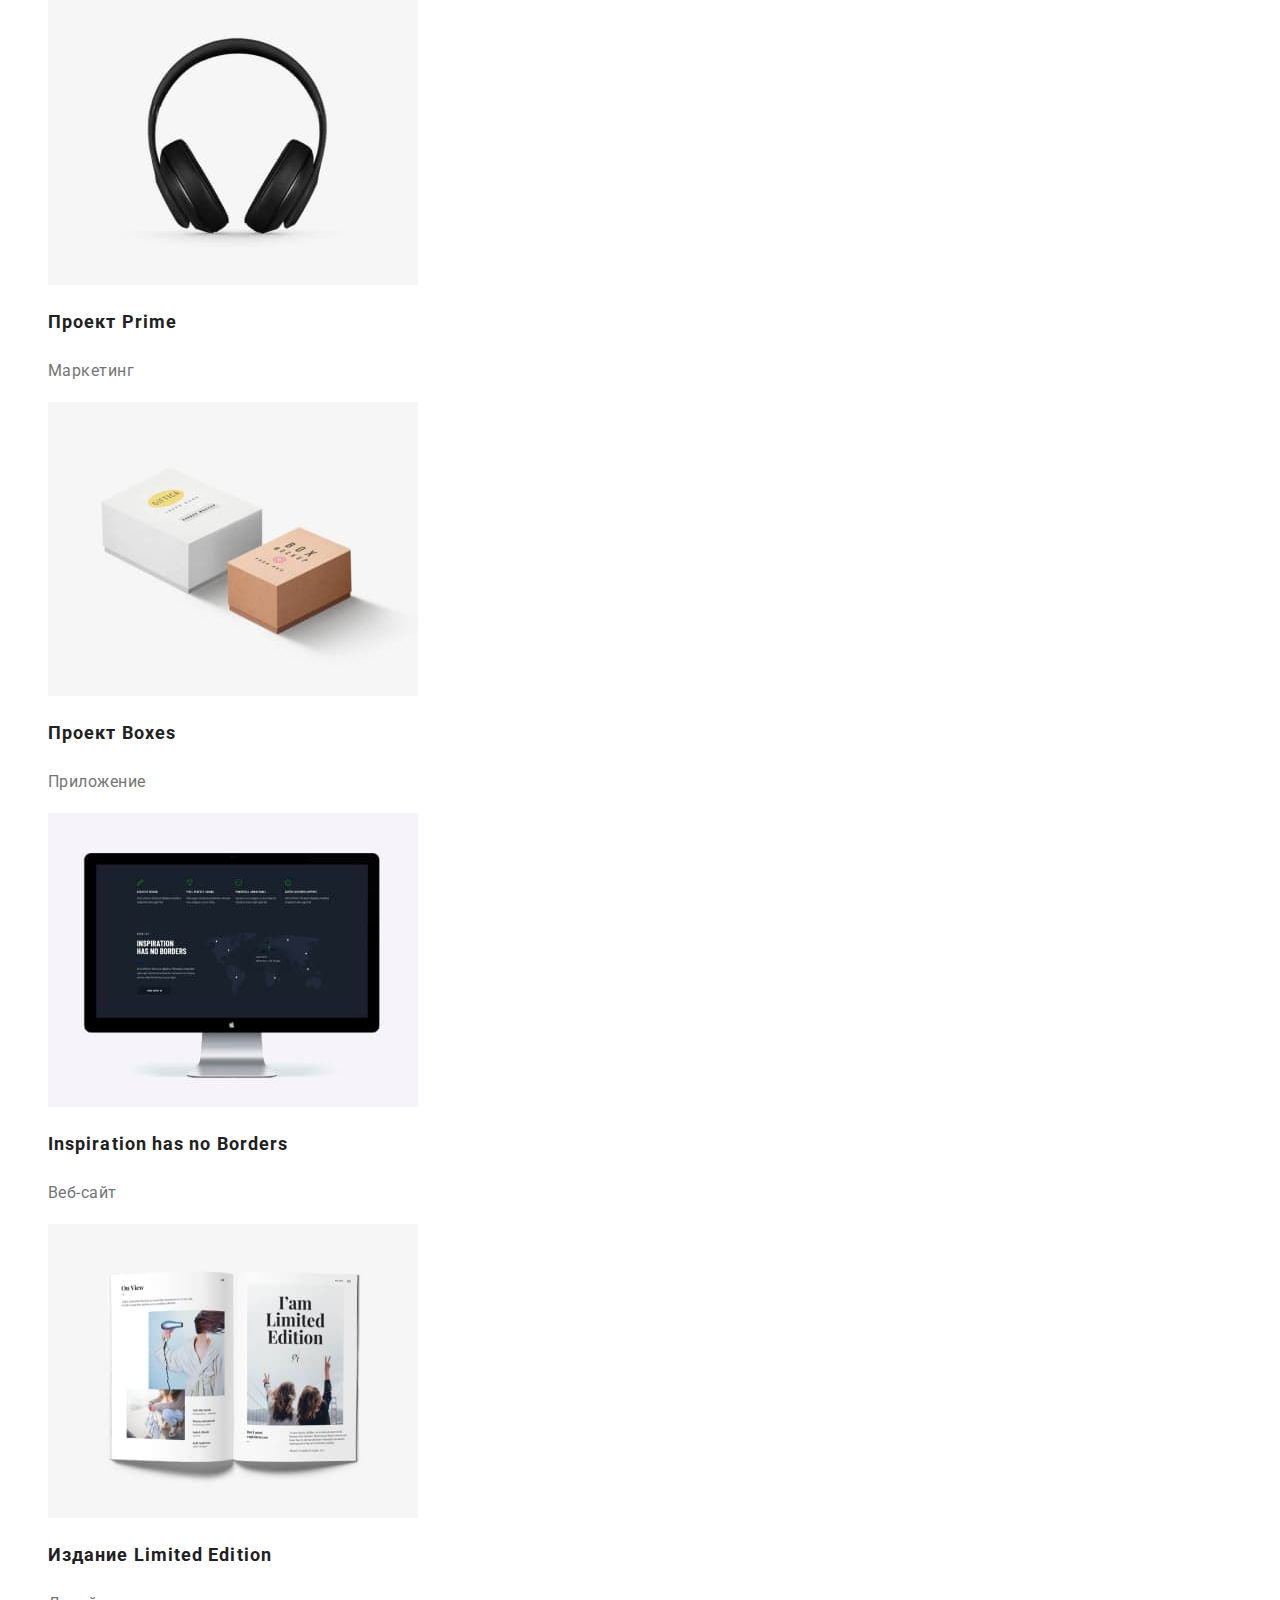
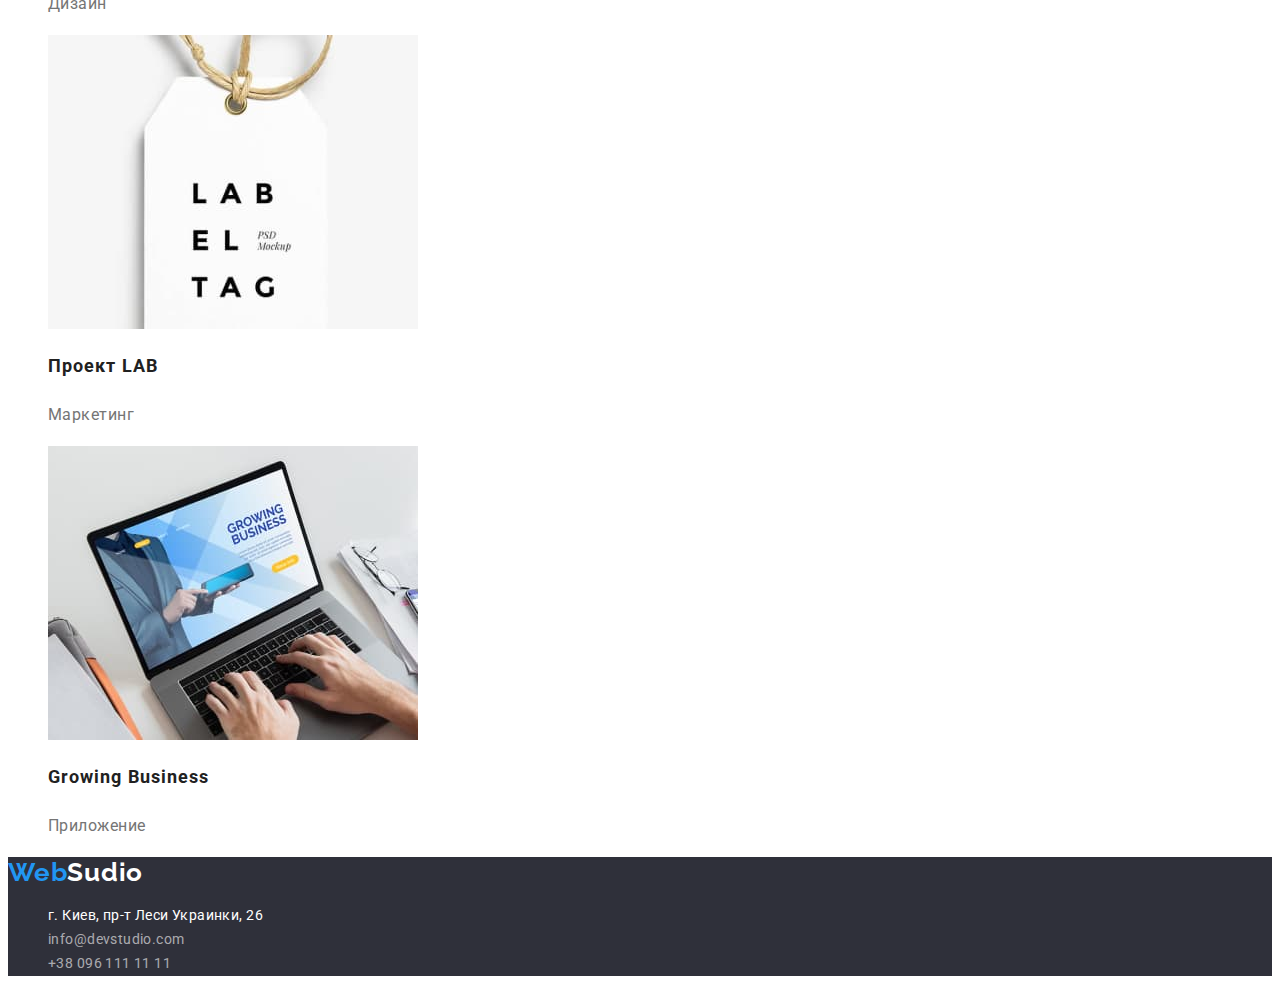
==== commit 57d03b7e: "correct_last" ====
--- a/portfolio.html
+++ b/portfolio.html
@@ -15,8 +15,8 @@
 </head>
 
 <body>
-    <header>
-        <nav>
+    <header class="pagehader">
+        <nav class="menu">
             <!--logo-->
             <a href="./index.html" class="nav-logo"><span>Web</span>Sudio</a>
             <!--nav-->
@@ -33,7 +33,7 @@
     </header>
     <main>
         <section class="portfolio">
-            <h1>Портфолио</h1>
+            <h1 class="portfolio-title">Портфолио</h1>
             <ul class="listnone">
                 <Li><button type="button" class="portfolio-button">Все</button></Li>
                 <Li><button type="button" class="portfolio-button">Веб-сайты</button></Li>
--- a/css/styles.css
+++ b/css/styles.css
@@ -5,6 +5,7 @@
     font-family: 'Roboto',
     sans-serif;*/
 
+/*---------------------------GLOBAL----------------------*/    
 /* Main colors*/
 :root{
     --brandblack: #000000;
@@ -17,25 +18,32 @@
     --dbgcolorgray:#F5F4FA;
 }
 
+/*all visible site section h2 decoration*/
+.section-h {
+    font-weight: 700;
+    font-size: 36px;
+    line-height: 1.17;
+    text-align: center;
+    color: var(--blacknav);
+    letter-spacing: 0.03em;
+}
+
+/*all list decoration*/
+.listnone {
+    list-style: none;
+}
+
+/*---------------------------/GLOBAL----------------------*/
+
 body {
     font-family: Roboto, sans-serif;
     color: var(--brandgray);
     font-weight: 400;
 }
-/*all list decoration*/
-.listnone{
-    list-style: none;
-}
-/*site section h2 decoration*/
-.section-h {
-    font-weight: 700;
-    font-size: 36px;
-    line-height: 1.17;
-    text-align: center;
-    color: var(--blacknav);
-    letter-spacing: 0.03em;
-}
-/*Logo*/
+
+/*---------------------------HEADER----------------------*/
+
+/*-----------Logo------------*/
 .nav-logo{
     font-family: Raleway, sans-serif;
     font-weight: 700;
@@ -76,10 +84,17 @@
 .nav-main .link:focus, .nav-adres .link:focus{
     color: var(--brandblue);
 }
+
+/*---------------------------/HEADER----------------------*/
+
+/*---------------------------MAIN----------------------*/
 /*hero*/
-.hero{
-    color:var(--brandwhite);
+.hero{    
     background-color: var(--dbgcolorblack);
+}
+
+.hero-title{
+    color: var(--brandwhite);
     font-weight: 900;
     font-size: 44px;
     line-height: 1.36;
@@ -87,10 +102,12 @@
     text-transform: uppercase;
     letter-spacing: 0.06em;
 }
+
 .hero-button{
     cursor: pointer;
     background: var(--brandblue);
     color: var(--brandwhite);
+    font-family: Roboto, sans-serif;
     font-weight: 700;
     font-size: 16px;
     line-height: 1.875;
@@ -101,7 +118,7 @@
     display: none;
 }
 
-.principles-h{
+.principles-head{
     color: var(--blacknav);
     font-weight: 700;
     font-size: 14px;
@@ -114,7 +131,6 @@
     line-height: 2;
     letter-spacing: 0.03em;
 }
-/*specialization*/
 
 /*tem*/
 .team{
@@ -137,15 +153,16 @@
     letter-spacing: 0.03em;
 }
 
-
+/*-------------------------PORTFOLIO.HTML------------------------*/
 
 /*portfolio*/
-.portfolio h1{
+.portfolio-title{
     display: none;
 } 
 
 .portfolio-button {
     cursor: pointer;
+    font-family: Roboto, sans-serif;
     font-weight: 500;
     font-size: 16px;
     line-height: 1.625;
@@ -177,8 +194,11 @@
     line-height: 1.875;
     letter-spacing: 0.03em;
 }
-
-
+/*-------------------------PORTFOLIO.HTML------------------------*/
+
+/*---------------------------/MAIN----------------------*/
+
+/*---------------------------FOOTER----------------------*/
 /*sitefooter*/
 .sitefooter {
     background-color: var(--dbgcolorblack);
@@ -221,4 +241,5 @@
 .footer-adr:hover, .footer-adr:focus,
 .footer-link:hover, .footer-link:focus{
     color:var(--brandblue);
-}+}
+/*---------------------------/FOOTER----------------------*/
